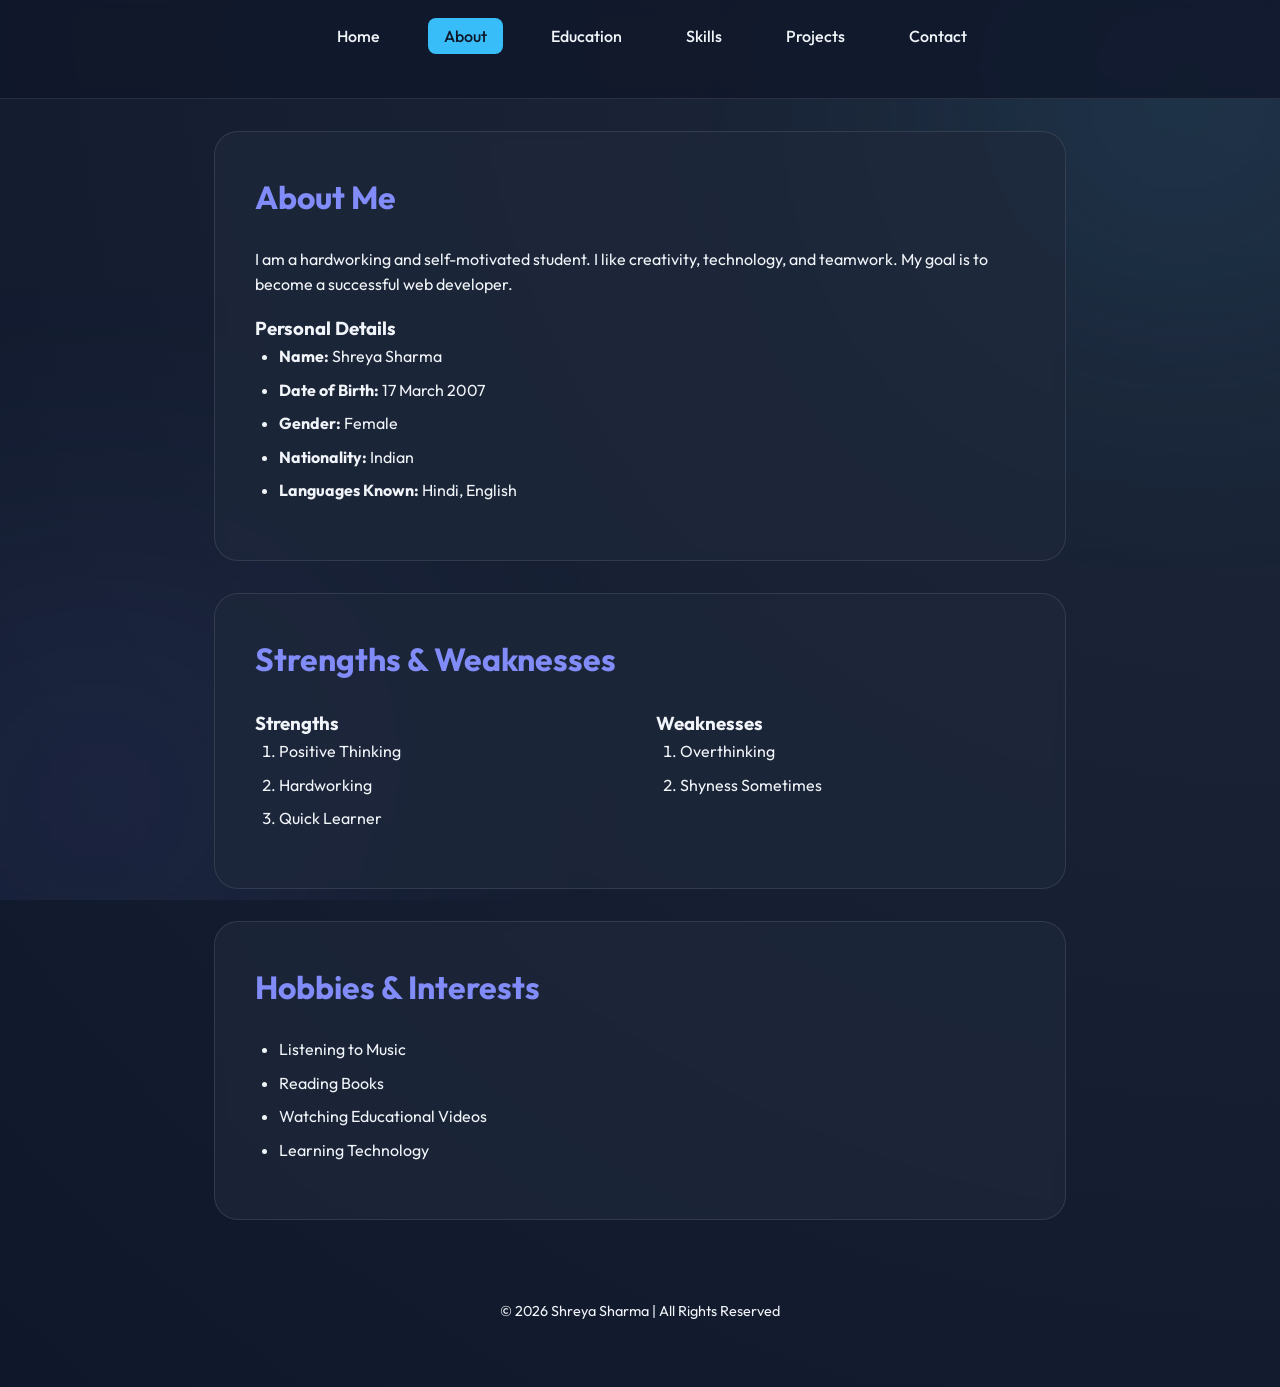
==== about.html @ a4cf99e7 "irst website portfolio" ====
<!DOCTYPE html>
<html lang="en">
<head>
    <meta charset="UTF-8">
    <meta name="viewport" content="width=device-width, initial-scale=1.0">
    <title>About Me | Shreya Sharma</title>
    <link rel="stylesheet" href="style.css">
</head>
<body>
    <div class="bg-mesh"></div>
    
    <nav>
        <ul>
            <li><a href="index.html">Home</a></li>
            <li><a href="about.html" class="active">About</a></li>
            <li><a href="education.html">Education</a></li>
            <li><a href="skills.html">Skills</a></li>
            <li><a href="projects.html">Projects</a></li>
            <li><a href="contact.html">Contact</a></li>
        </ul>
    </nav>

    <main class="container">
        <section id="about">
            <h2>About Me</h2>
            <p>
                I am a hardworking and self-motivated student.
                I like creativity, technology, and teamwork.
                My goal is to become a successful web developer.
            </p>

            <h3>Personal Details</h3>
            <ul>
                <li><b>Name:</b> Shreya Sharma</li>
                <li><b>Date of Birth:</b> 17 March 2007</li>
                <li><b>Gender:</b> Female</li>
                <li><b>Nationality:</b> Indian</li>
                <li><b>Languages Known:</b> Hindi, English</li>
            </ul>
        </section>

        <section>
            <h2>Strengths & Weaknesses</h2>
            <div style="display: grid; grid-template-columns: 1fr 1fr; gap: 2rem;">
                <div>
                    <h3>Strengths</h3>
                    <ol>
                        <li>Positive Thinking</li>
                        <li>Hardworking</li>
                        <li>Quick Learner</li>
                    </ol>
                </div>
                <div>
                    <h3>Weaknesses</h3>
                    <ol>
                        <li>Overthinking</li>
                        <li>Shyness Sometimes</li>
                    </ol>
                </div>
            </div>
        </section>

        <section>
            <h2>Hobbies & Interests</h2>
            <ul>
                <li>Listening to Music</li>
                <li>Reading Books</li>
                <li>Watching Educational Videos</li>
                <li>Learning Technology</li>
            </ul>
        </section>
    </main>

    <footer>
        <p>© 2026 Shreya Sharma | All Rights Reserved</p>
    </footer>
</body>
</html>
---- style.css ----
@import url('https://fonts.googleapis.com/css2?family=Outfit:wght@300;400;600;800&display=swap');

:root {
    --bg-dark: #0f172a;
    --bg-card: rgba(30, 41, 59, 0.7);
    --primary: #38bdf8;
    --secondary: #818cf8;
    --accent: #f472b6;
    --text-main: #f1f5f9;
    --text-muted: #94a3b8;
    --glass: rgba(255, 255, 255, 0.05);
    --glass-border: rgba(255, 255, 255, 0.1);
}

* {
    margin: 0;
    padding: 0;
    box-sizing: border-box;
    font-family: 'Outfit', sans-serif;
}

body {
    background: radial-gradient(circle at top right, #1e293b, #0f172a);
    color: var(--text-main);
    line-height: 1.6;
    min-height: 100vh;
}

/* Glassmorphism Background */
.bg-mesh {
    position: fixed;
    top: 0;
    left: 0;
    width: 100%;
    height: 100%;
    z-index: -1;
    overflow: hidden;
}

.bg-mesh::before {
    content: '';
    position: absolute;
    width: 300px;
    height: 300px;
    background: var(--primary);
    filter: blur(150px);
    opacity: 0.2;
    top: -50px;
    right: -50px;
}

.bg-mesh::after {
    content: '';
    position: absolute;
    width: 400px;
    height: 400px;
    background: var(--secondary);
    filter: blur(150px);
    opacity: 0.15;
    bottom: -100px;
    left: -100px;
}

/* Navigation */
nav {
    display: flex;
    justify-content: center;
    padding: 1.5rem;
    position: sticky;
    top: 0;
    background: rgba(15, 23, 42, 0.8);
    backdrop-filter: blur(10px);
    z-index: 100;
    border-bottom: 1px solid var(--glass-border);
}

nav ul {
    display: flex;
    list-style: none;
    gap: 2rem;
}

nav a {
    color: var(--text-main);
    text-decoration: none;
    font-weight: 500;
    transition: all 0.3s ease;
    padding: 0.5rem 1rem;
    border-radius: 8px;
}

nav a:hover {
    color: var(--primary);
    background: var(--glass);
}

nav a.active {
    background: var(--primary);
    color: var(--bg-dark);
}

/* Container */
.container {
    max-width: 900px;
    margin: 2rem auto;
    padding: 0 1.5rem;
}

/* Hero Section */
.hero {
    text-align: center;
    padding: 4rem 0;
}

.hero h1 {
    font-size: 3.5rem;
    font-weight: 800;
    margin-bottom: 1rem;
    background: linear-gradient(to right, var(--primary), var(--secondary));
    -webkit-background-clip: text;
    -webkit-text-fill-color: transparent;
}

.hero p {
    font-size: 1.25rem;
    color: var(--text-muted);
}

/* Profile Image */
.profile-img-container {
    width: 200px;
    height: 200px;
    margin: 2rem auto;
    border-radius: 30% 70% 70% 30% / 30% 30% 70% 70%;
    background: linear-gradient(45deg, var(--primary), var(--secondary));
    padding: 5px;
    animation: morph 8s ease-in-out infinite;
}

.profile-img {
    width: 100%;
    height: 100%;
    border-radius: inherit;
    background: var(--bg-dark);
    display: flex;
    align-items: center;
    justify-content: center;
    font-weight: 600;
}

@keyframes morph {
    0% { border-radius: 30% 70% 70% 30% / 30% 30% 70% 70%; }
    50% { border-radius: 70% 30% 30% 70% / 70% 70% 30% 30%; }
    100% { border-radius: 30% 70% 70% 30% / 30% 30% 70% 70%; }
}

/* Section Styling */
section {
    background: var(--bg-card);
    backdrop-filter: blur(5px);
    border: 1px solid var(--glass-border);
    padding: 2.5rem;
    border-radius: 24px;
    margin-bottom: 2rem;
}

h2 {
    font-size: 2rem;
    margin-bottom: 1.5rem;
    color: var(--secondary);
}

p {
    margin-bottom: 1rem;
    color: var(--text-main);
}

/* List Styling */
ul, ol {
    margin-left: 1.5rem;
    margin-bottom: 1rem;
}

li {
    margin-bottom: 0.5rem;
}

/* Table Styling */
table {
    width: 100%;
    border-collapse: collapse;
    margin: 1.5rem 0;
}

th, td {
    padding: 1rem;
    text-align: left;
    border-bottom: 1px solid var(--glass-border);
}

th {
    color: var(--primary);
    font-weight: 600;
}

/* Forms */
form {
    display: flex;
    flex-direction: column;
    gap: 1rem;
}

input, textarea {
    background: var(--glass);
    border: 1px solid var(--glass-border);
    padding: 0.8rem;
    border-radius: 8px;
    color: var(--text-main);
    outline: none;
    transition: border-color 0.3s ease;
}

input:focus, textarea:focus {
    border-color: var(--primary);
}

input[type="submit"] {
    background: linear-gradient(to right, var(--primary), var(--secondary));
    color: var(--bg-dark);
    font-weight: 600;
    cursor: pointer;
    border: none;
    margin-top: 1rem;
}

input[type="submit"]:hover {
    transform: translateY(-2px);
    box-shadow: 0 4px 12px rgba(56, 189, 248, 0.3);
}

/* Footer */
footer {
    text-align: center;
    padding: 3rem;
    color: var(--text-muted);
    font-size: 0.9rem;
}

/* Responsive */
@media (max-width: 768px) {
    .hero h1 { font-size: 2.5rem; }
    nav ul { gap: 1rem; font-size: 0.9rem; }
}
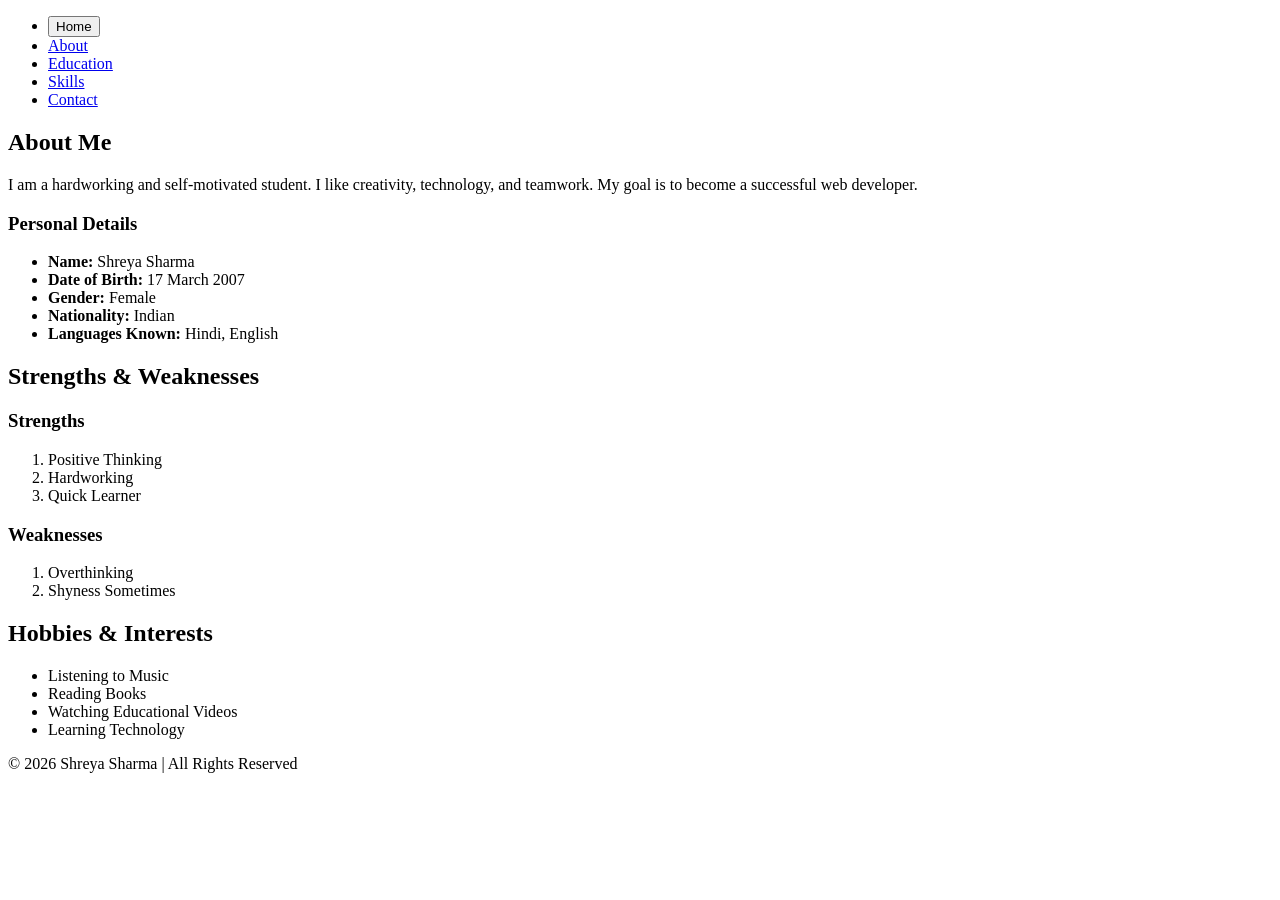
==== commit 8a468d8a: "Added portfolio files" ====
--- a/about.html
+++ b/about.html
@@ -4,18 +4,16 @@
     <meta charset="UTF-8">
     <meta name="viewport" content="width=device-width, initial-scale=1.0">
     <title>About Me | Shreya Sharma</title>
-    <link rel="stylesheet" href="style.css">
 </head>
 <body>
     <div class="bg-mesh"></div>
     
     <nav>
         <ul>
-            <li><a href="index.html">Home</a></li>
+            <li><a href="index.html"><button>Home</button></a></li>
             <li><a href="about.html" class="active">About</a></li>
             <li><a href="education.html">Education</a></li>
             <li><a href="skills.html">Skills</a></li>
-            <li><a href="projects.html">Projects</a></li>
             <li><a href="contact.html">Contact</a></li>
         </ul>
     </nav>
@@ -41,7 +39,7 @@
 
         <section>
             <h2>Strengths & Weaknesses</h2>
-            <div style="display: grid; grid-template-columns: 1fr 1fr; gap: 2rem;">
+            <div>
                 <div>
                     <h3>Strengths</h3>
                     <ol>
